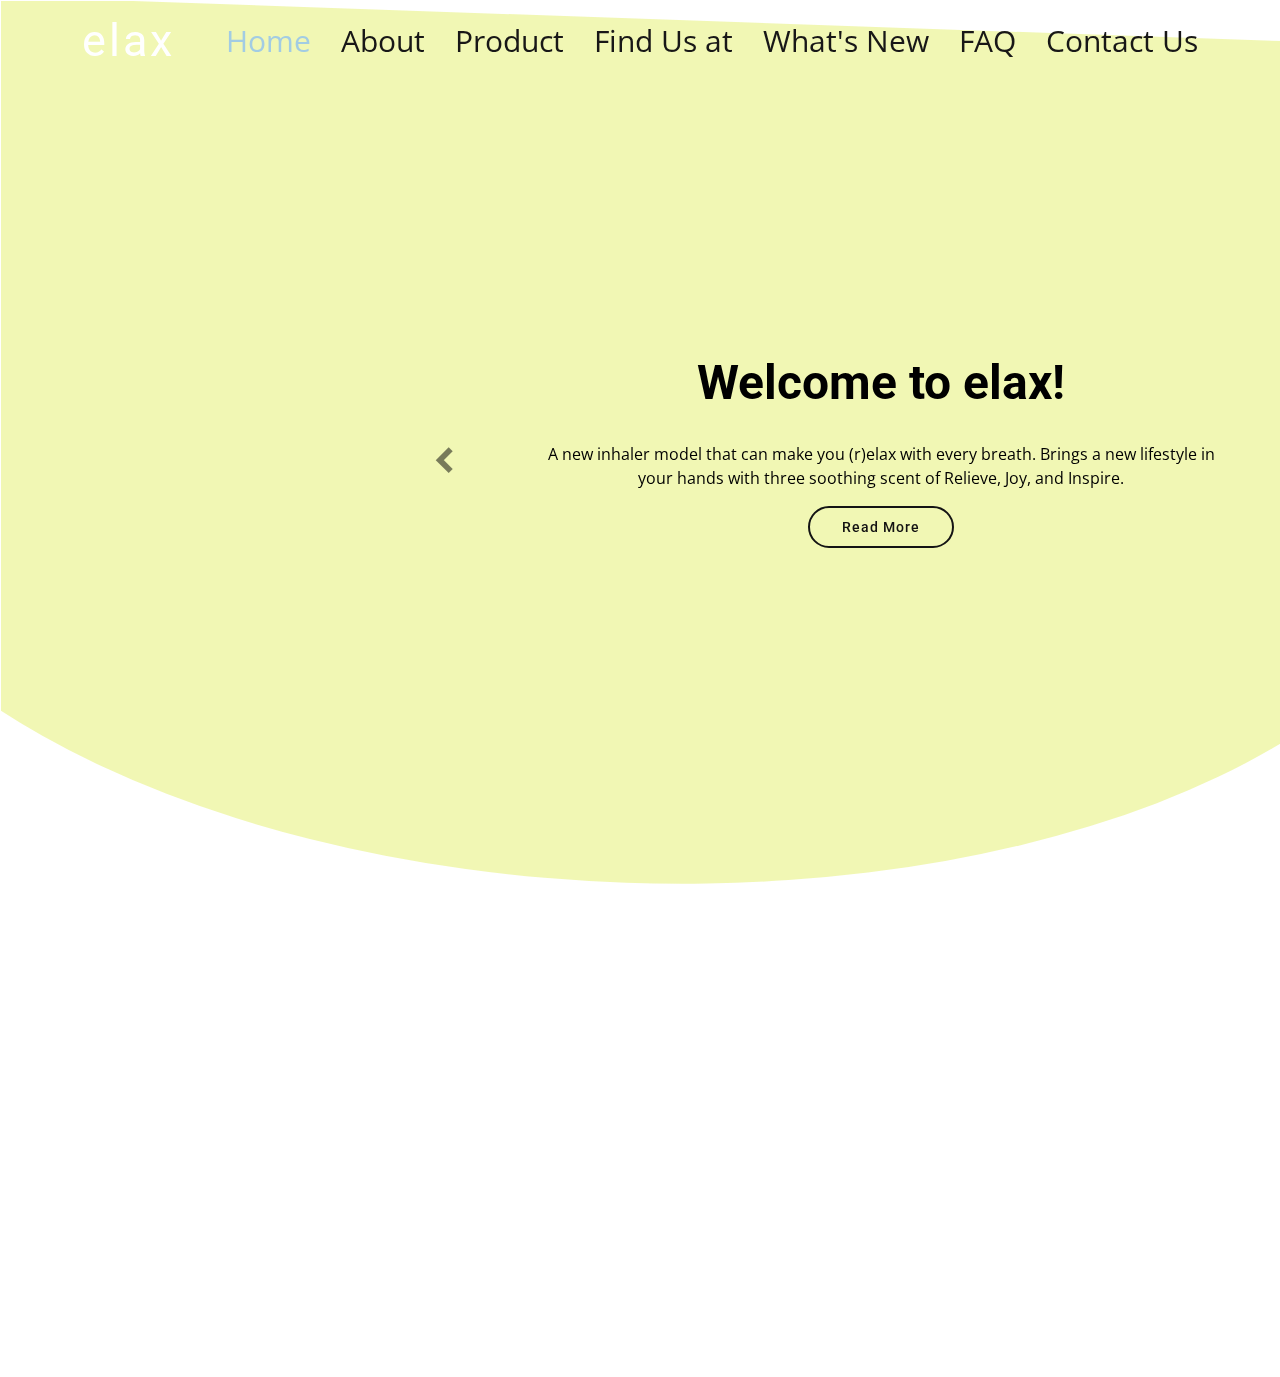
==== index.html @ 96ad0dda "first commit" ====
<!DOCTYPE html>
<html lang="en">

  <head>
    <meta charset="utf-8">
    <meta content="width=device-width, initial-scale=1.0" name="viewport">

    <title>Home</title>
    <meta content name="description">
    <meta content name="keywords">

    <!-- Favicons -->
    <link href="assets/img/elax.png" rel="icon">
    <link href="assets/img/elax.png" rel="apple-touch-icon">

    <!-- Google Fonts -->
    <link
      href="https://fonts.googleapis.com/css?family=Open+Sans:300,300i,400,400i,600,600i,700,700i|Roboto:300,300i,400,400i,500,500i,700,700i&display=swap"
      rel="stylesheet">

    <!-- Vendor CSS Files -->
    <link href="assets/vendor/animate.css/animate.min.css" rel="stylesheet">
    <link href="assets/vendor/aos/aos.css" rel="stylesheet">
    <link href="assets/vendor/bootstrap/css/bootstrap.min.css" rel="stylesheet">
    <link href="assets/vendor/bootstrap-icons/bootstrap-icons.css"
      rel="stylesheet">
    <link href="assets/vendor/boxicons/css/boxicons.min.css" rel="stylesheet">
    <link href="assets/vendor/glightbox/css/glightbox.min.css" rel="stylesheet">
    <link href="assets/vendor/swiper/swiper-bundle.min.css" rel="stylesheet">

    <!-- Template Main CSS File -->
    <link href="assets/css/style.css" rel="stylesheet">

    <!-- =======================================================
  * Template Name: Moderna
  * Updated: Jan 09 2024 with Bootstrap v5.3.2
  * Template URL: https://bootstrapmade.com/free-bootstrap-template-corporate-moderna/
  * Author: BootstrapMade.com
  * License: https://bootstrapmade.com/license/
  ======================================================== -->
  </head>

  <body>

    <!-- ======= Header ======= -->
    <header id="header"
      class="fixed-top d-flex align-items-center header-transparent">
      <div class="container d-flex justify-content-between align-items-center">

        <div class="logo">
          <h1 class="text-light"><a href="index.html"><span>elax</span></a></h1>
          <!-- Uncomment below if you prefer to use an image logo -->
          <!-- <a href="index.html"><img src="assets/img/logo.png" alt="" class="img-fluid"></a>-->
        </div>

        <nav id="navbar" class="navbar">
          <ul>
            <li><a class="active " href="index.html">Home</a></li>
            <li><a href="about.html">About</a></li>
            <li><a href="product.html">Product</a></li>
            <li><a href="findus.html">Find Us at</a></li>
            <li><a href="news.html">What's New</a></li>
            <li><a href="faq.html">FAQ</a></li>
            <li><a href="contact.html">Contact Us</a></li>
          </ul>
          <i class="bi bi-list mobile-nav-toggle"></i>
        </nav><!-- .navbar -->

      </div>
    </header><!-- End Header -->

    <!-- ======= Hero Section ======= -->
    <section id="hero" class="d-flex justify-cntent-center align-items-center">
      <div id="heroCarousel" class="container carousel carousel-fade"
        data-bs-ride="carousel" data-bs-interval="5000">

        <!-- Slide 1 -->
        <div class="carousel-item active">
          <div class="carousel-container">
            <h2 class="animate__animated animate__fadeInDown">Welcome to
              <span>elax!</span></h2>
            <p class="animate__animated animate__fadeInUp">A new inhaler model
              that can make you (r)elax with every breath.
              Brings a new lifestyle in your hands with three soothing scent of
              Relieve, Joy, and Inspire.</p>
            <a href="about.html"
              class="btn-get-started animate__animated animate__fadeInUp">Read
              More</a>

          </div>
        </div>

        <!-- Slide 2 -->
        <div class="carousel-item">
          <div class="carousel-container">
            <h2 class="animate__animated animate__fadeInDown">Try Our
              Product!</h2>
            <p class="animate__animated animate__fadeInUp">Inhaler product
              containing peppermint which provides freshness and relief through
              its scent.</p>
            <a href="product.html"
              class="btn-get-started animate__animated animate__fadeInUp">Read
              More</a>
          </div>
        </div>

        <!-- Slide 3 -->
        <div class="carousel-item">
          <div class="carousel-container">
            <h2 class="animate__animated animate__fadeInDown">Find us Here!</h2>
            <p class="animate__animated animate__fadeInUp">You can find us on
              Tokopedia and Shopee.</p>
            <a href="findus.html"
              class="btn-get-started animate__animated animate__fadeInUp">Read
              More</a>
          </div>
        </div>

        <a class="carousel-control-prev" href="#heroCarousel" role="button"
          data-bs-slide="prev">
          <span class="carousel-control-prev-icon bx bx-chevron-left"
            aria-hidden="true"></span>
        </a>

        <a class="carousel-control-next" href="#heroCarousel" role="button"
          data-bs-slide="next">
          <span class="carousel-control-next-icon bx bx-chevron-right"
            aria-hidden="true"></span>
        </a>

      </div>
    </section><!-- End Hero -->

    <main id="main">

      <!-- End #main -->

         <!-- ======= Footer ======= -->
          <footer id="footer" data-aos="fade-down" data-aos-duration="1000"
            data-aos-duration="1">

            <div class="footer-newsletter">
              <div class="container">
                <div class="row">
                  <h4>ELAX</h4>
                </div>
              </div>
            </div>
          </div>

          <div class="footer-top">
            <div class="container">

              <div class=" footer-info text-center">
                <!-- Tambahkan class 'text-center' di sini -->
                <h3>ABOUT ELAX</h3>
                <p>Make you (r)elax in every inhale.</p>
                <div class="social-links mt-3">
                  <a href="https://wa.me/628197400004" class="facebook"><i
                      class="bx bxl-whatsapp"></i></a>
                  <a href="https://www.instagram.com/elax.id/"
                    class="instagram"><i class="bx bxl-instagram"></i></a>
                  <a href="https://x.com/elax_id?t=EUX8jsrp_CxOXIPJbnuJjg&s=08"
                    class="instagram"><i class="bx bxl-twitter"></i></a>
                  <a href="https://www.tiktok.com/@elax.id?_t=8j1P2ON8x3h&_r=1"
                    class="instagram"><i class="bx bxl-tiktok"></i></a>
                </div>
              </div>
            </div>
          </div>
        </div>
      </footer><!-- End Footer -->

    <a href="#"
      class="back-to-top d-flex align-items-center justify-content-center"><i
        class="bi bi-arrow-up-short"></i></a>

    <!-- Vendor JS Files -->
    <script src="assets/vendor/purecounter/purecounter_vanilla.js"></script>
    <script src="assets/vendor/aos/aos.js"></script>
    <script src="assets/vendor/bootstrap/js/bootstrap.bundle.min.js"></script>
    <script src="assets/vendor/glightbox/js/glightbox.min.js"></script>
    <script src="assets/vendor/isotope-layout/isotope.pkgd.min.js"></script>
    <script src="assets/vendor/swiper/swiper-bundle.min.js"></script>
    <script src="assets/vendor/waypoints/noframework.waypoints.js"></script>
    <script src="assets/vendor/php-email-form/validate.js"></script>

    <!-- Template Main JS File -->
    <script src="assets/js/main.js"></script>

  </body>

</html>
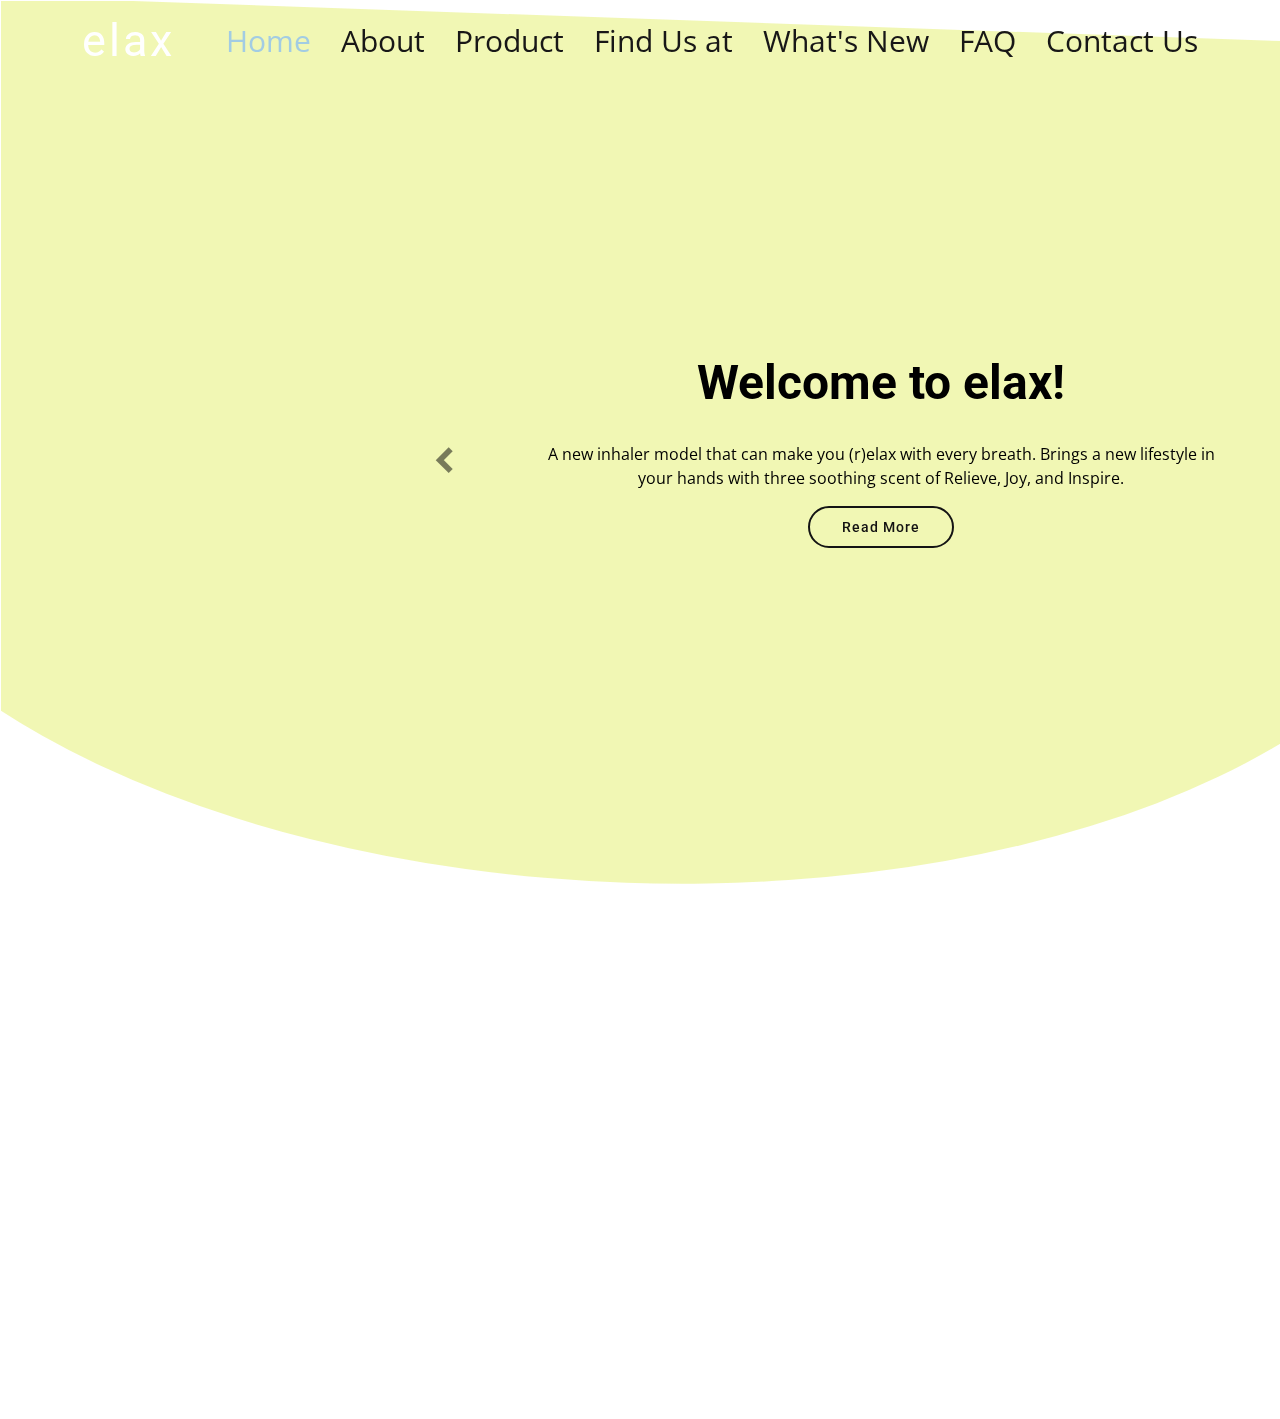
==== commit dfff5d61: "update2" ====
--- a/index.html
+++ b/index.html
@@ -135,59 +135,71 @@
 
       <!-- End #main -->
 
-         <!-- ======= Footer ======= -->
-          <footer id="footer" data-aos="fade-down" data-aos-duration="1000"
-            data-aos-duration="1">
-
-            <div class="footer-newsletter">
-              <div class="container">
-                <div class="row">
-                  <h4>ELAX</h4>
+      <!-- ======= Footer ======= -->
+      <footer id="footer" data-aos="fade-down" data-aos-duration="1000"
+        data-aos-duration="1">
+
+        <div class="footer-newsletter">
+          <div class="container">
+            <div class="row">
+              <h4>ELAX</h4>
+            </div>
+          </div>
+        </div>
+      </div>
+
+      <div class="footer-top">
+        <div class="container">
+
+          <div class=" footer-info text-center">
+            <!-- Tambahkan class 'text-center' di sini -->
+            <h3>ABOUT ELAX</h3>
+            <p>Make you (r)elax in every inhale.</p>
+            <div class="social-links mt-3">
+              <a href="https://wa.me/628197400004" class="facebook"><i
+                  class="bx bxl-whatsapp"></i></a>
+              <a href="https://www.instagram.com/elax.id/"
+                class="instagram"><i class="bx bxl-instagram"></i></a>
+              <a href="https://x.com/elax_id?t=EUX8jsrp_CxOXIPJbnuJjg&s=08"
+                class="instagram"><i class="bx bxl-twitter"></i></a>
+              <a href="https://www.tiktok.com/@elax.id?_t=8j1P2ON8x3h&_r=1"
+                class="instagram"><i class="bx bxl-tiktok"></i></a>
+            </div>
+          </div>
+        </div>
+      </div>
+      <div class="container">
+        <div class="copyright text-center">
+          &copy; Created by:<strong><span> Agisti Kripdayanti
+            </span></strong>
+        </div>
+        <div class="credits text-center">
+          <strong><span>23172400030<strong><span>
                 </div>
               </div>
-            </div>
-          </div>
-
-          <div class="footer-top">
-            <div class="container">
-
-              <div class=" footer-info text-center">
-                <!-- Tambahkan class 'text-center' di sini -->
-                <h3>ABOUT ELAX</h3>
-                <p>Make you (r)elax in every inhale.</p>
-                <div class="social-links mt-3">
-                  <a href="https://wa.me/628197400004" class="facebook"><i
-                      class="bx bxl-whatsapp"></i></a>
-                  <a href="https://www.instagram.com/elax.id/"
-                    class="instagram"><i class="bx bxl-instagram"></i></a>
-                  <a href="https://x.com/elax_id?t=EUX8jsrp_CxOXIPJbnuJjg&s=08"
-                    class="instagram"><i class="bx bxl-twitter"></i></a>
-                  <a href="https://www.tiktok.com/@elax.id?_t=8j1P2ON8x3h&_r=1"
-                    class="instagram"><i class="bx bxl-tiktok"></i></a>
-                </div>
-              </div>
-            </div>
-          </div>
-        </div>
-      </footer><!-- End Footer -->
-
-    <a href="#"
-      class="back-to-top d-flex align-items-center justify-content-center"><i
-        class="bi bi-arrow-up-short"></i></a>
-
-    <!-- Vendor JS Files -->
-    <script src="assets/vendor/purecounter/purecounter_vanilla.js"></script>
-    <script src="assets/vendor/aos/aos.js"></script>
-    <script src="assets/vendor/bootstrap/js/bootstrap.bundle.min.js"></script>
-    <script src="assets/vendor/glightbox/js/glightbox.min.js"></script>
-    <script src="assets/vendor/isotope-layout/isotope.pkgd.min.js"></script>
-    <script src="assets/vendor/swiper/swiper-bundle.min.js"></script>
-    <script src="assets/vendor/waypoints/noframework.waypoints.js"></script>
-    <script src="assets/vendor/php-email-form/validate.js"></script>
-
-    <!-- Template Main JS File -->
-    <script src="assets/js/main.js"></script>
-
-  </body>
-
-</html>+            </footer><!-- End Footer -->
+
+            <a href="#"
+              class="back-to-top d-flex align-items-center justify-content-center"><i
+                class="bi bi-arrow-up-short"></i></a>
+
+            <!-- Vendor JS Files -->
+            <script
+              src="assets/vendor/purecounter/purecounter_vanilla.js"></script>
+            <script src="assets/vendor/aos/aos.js"></script>
+            <script
+              src="assets/vendor/bootstrap/js/bootstrap.bundle.min.js"></script>
+            <script src="assets/vendor/glightbox/js/glightbox.min.js"></script>
+            <script
+              src="assets/vendor/isotope-layout/isotope.pkgd.min.js"></script>
+            <script src="assets/vendor/swiper/swiper-bundle.min.js"></script>
+            <script
+              src="assets/vendor/waypoints/noframework.waypoints.js"></script>
+            <script src="assets/vendor/php-email-form/validate.js"></script>
+
+            <!-- Template Main JS File -->
+            <script src="assets/js/main.js"></script>
+
+          </body>
+
+        </html>